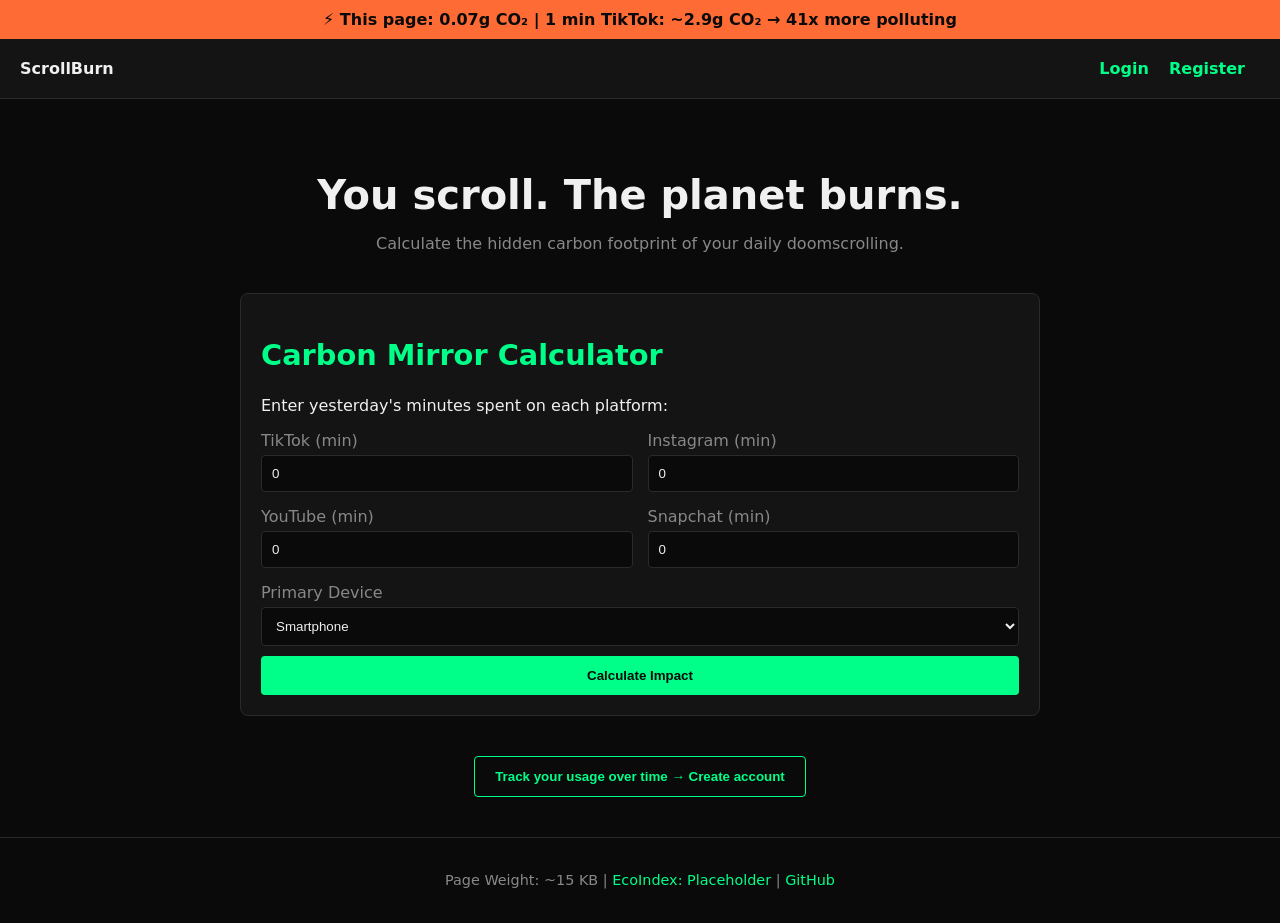
==== frontend/index.html @ 7a2c8bdb "feat: Initial commit of ScrollBurn Green IT project" ====
<!DOCTYPE html>
<html lang="en">
<head>
    <meta charset="UTF-8">
    <meta name="viewport" content="width=device-width, initial-scale=1.0">
    <title>ScrollBurn - Track Your Digital Footprint</title>
    <!-- Green IT Justification: Single lightweight CSS file, no framework -->
    <link rel="stylesheet" href="style.css">
</head>
<body>
    <header id="persistent-header">
        ⚡ This page: 0.07g CO₂ | 1 min TikTok: ~2.9g CO₂ → 41x more polluting
    </header>

    <nav>
        <div class="logo"><strong>ScrollBurn</strong></div>
        <div id="nav-links">
            <a href="login.html">Login</a>
            <a href="register.html">Register</a>
        </div>
    </nav>

    <main>
        <section class="hero">
            <h1>You scroll. The planet burns.</h1>
            <p style="color: var(--text-secondary);">Calculate the hidden carbon footprint of your daily doomscrolling.</p>
        </section>

        <section class="card">
            <h2>Carbon Mirror Calculator</h2>
            <p>Enter yesterday's minutes spent on each platform:</p>
            
            <form id="calculator-form">
                <div class="calculator-grid">
                    <div>
                        <label for="tiktok">TikTok (min)</label>
                        <input type="number" id="tiktok" min="0" value="0">
                    </div>
                    <div>
                        <label for="instagram">Instagram (min)</label>
                        <input type="number" id="instagram" min="0" value="0">
                    </div>
                    <div>
                        <label for="youtube">YouTube (min)</label>
                        <input type="number" id="youtube" min="0" value="0">
                    </div>
                    <div>
                        <label for="snapchat">Snapchat (min)</label>
                        <input type="number" id="snapchat" min="0" value="0">
                    </div>
                </div>
                
                <div style="margin-top: 15px;">
                    <label for="device">Primary Device</label>
                    <select id="device">
                        <option value="smartphone">Smartphone</option>
                        <option value="laptop">Laptop</option>
                        <option value="tablet">Tablet</option>
                    </select>
                </div>

                <button type="submit">Calculate Impact</button>
            </form>

            <div id="results" class="results hidden">
                <h3>Your Daily Footprint: <span id="res-co2" style="color: var(--warning-color);">0</span>g CO₂</h3>
                <p>🚗 Equivalent to <strong id="res-km">0</strong> km by car</p>
                <p>📧 Equivalent to <strong id="res-email">0</strong> emails sent</p>
                <p>🌐 Equivalent to <strong id="res-web">0</strong> minutes on this website</p>
            </div>
        </section>

        <div style="text-align: center; margin-top: 30px;">
            <a href="register.html"><button class="btn-secondary" style="width: auto;">Track your usage over time → Create account</button></a>
        </div>
    </main>

    <footer>
        <p>Page Weight: ~15 KB | <a href="#">EcoIndex: Placeholder</a> | <a href="https://github.com/placeholder" target="_blank" rel="noopener">GitHub</a></p>
    </footer>

    <!-- Green IT Justification: Defer script loading so it doesn't block rendering -->
    <script defer>
        document.getElementById('calculator-form').addEventListener('submit', async (e) => {
            e.preventDefault();
            const data = {
                device: document.getElementById('device').value,
                platforms: {
                    TikTok: document.getElementById('tiktok').value,
                    Instagram: document.getElementById('instagram').value,
                    YouTube: document.getElementById('youtube').value,
                    Snapchat: document.getElementById('snapchat').value
                }
            };

            try {
                const response = await fetch('/calculator/estimate', {
                    method: 'POST',
                    headers: { 'Content-Type': 'application/json' },
                    body: JSON.stringify(data)
                });
                const result = await response.json();
                
                document.getElementById('results').classList.remove('hidden');
                document.getElementById('res-co2').innerText = result.total_co2_grams;
                document.getElementById('res-km').innerText = result.equivalent_km_car;
                document.getElementById('res-email').innerText = result.equivalent_emails;
                document.getElementById('res-web').innerText = result.equivalent_minutes_website;
            } catch (err) {
                alert('Error calculating impact.');
            }
        });

        // Simple auth check to update nav
        if (localStorage.getItem('token')) {
            document.getElementById('nav-links').innerHTML = `
                <a href="dashboard.html">Dashboard</a>
                <a href="#" id="logout-btn">Logout</a>
            `;
            document.getElementById('logout-btn').addEventListener('click', () => {
                localStorage.removeItem('token');
                window.location.href = 'index.html';
            });
        }
    </script>
</body>
</html>
---- frontend/style.css ----
/* frontend/style.css */
/* Green IT Justification: 
   1. System fonts avoid extra HTTP requests and layout shifts.
   2. Dark mode reduces OLED energy consumption.
   3. Single minimal CSS file (under 15KB) reduces payload.
*/
:root {
    --bg-color: #0a0a0a;
    --surface-color: #141414;
    --primary-color: #00ff88;
    --warning-color: #ff6b35;
    --text-primary: #f0f0f0;
    --text-secondary: #888888;
    --border-color: #2a2a2a;
}

body {
    font-family: system-ui, -apple-system, sans-serif;
    background-color: var(--bg-color);
    color: var(--text-primary);
    margin: 0;
    padding: 0;
    display: flex;
    flex-direction: column;
    min-height: 100vh;
}

header {
    background-color: var(--warning-color);
    color: #0a0a0a;
    text-align: center;
    padding: 10px;
    font-weight: bold;
}

nav {
    display: flex;
    justify-content: space-between;
    padding: 20px;
    background-color: var(--surface-color);
    border-bottom: 1px solid var(--border-color);
}

nav a {
    color: var(--primary-color);
    text-decoration: none;
    font-weight: bold;
    margin-right: 15px;
}

main {
    flex: 1;
    padding: 40px 20px;
    max-width: 800px;
    margin: 0 auto;
    width: 100%;
}

.hero {
    text-align: center;
    margin-bottom: 40px;
}

h1 {
    font-size: 2.5rem;
    margin-bottom: 10px;
}

h2 {
    font-size: 1.8rem;
    color: var(--primary-color);
}

.card {
    background-color: var(--surface-color);
    border: 1px solid var(--border-color);
    border-radius: 8px;
    padding: 20px;
    margin-bottom: 20px;
}

.calculator-grid {
    display: grid;
    grid-template-columns: 1fr;
    gap: 15px;
}

@media (min-width: 600px) {
    .calculator-grid {
        grid-template-columns: 1fr 1fr;
    }
}

label {
    display: block;
    margin-bottom: 5px;
    color: var(--text-secondary);
}

input, select {
    width: 100%;
    padding: 10px;
    background-color: var(--bg-color);
    border: 1px solid var(--border-color);
    color: var(--text-primary);
    border-radius: 4px;
    box-sizing: border-box;
}

button {
    background-color: var(--primary-color);
    color: var(--bg-color);
    border: none;
    padding: 12px 20px;
    font-weight: bold;
    cursor: pointer;
    border-radius: 4px;
    width: 100%;
    margin-top: 10px;
}

button:hover {
    opacity: 0.9;
}

.btn-secondary {
    background-color: transparent;
    color: var(--primary-color);
    border: 1px solid var(--primary-color);
}

.btn-danger {
    background-color: var(--warning-color);
    color: #fff;
}

table {
    width: 100%;
    border-collapse: collapse;
    margin-top: 20px;
}

th, td {
    padding: 12px;
    text-align: left;
    border-bottom: 1px solid var(--border-color);
}

th {
    color: var(--text-secondary);
}

.badge {
    padding: 4px 8px;
    border-radius: 12px;
    font-size: 0.8rem;
    background-color: var(--border-color);
}

.badge.active {
    background-color: var(--primary-color);
    color: var(--bg-color);
}

.badge.failed {
    background-color: var(--warning-color);
    color: #fff;
}

.results {
    font-size: 1.2rem;
    margin-top: 20px;
    padding-top: 20px;
    border-top: 1px solid var(--border-color);
}

.error {
    color: var(--warning-color);
    margin-bottom: 15px;
}

footer {
    text-align: center;
    padding: 20px;
    border-top: 1px solid var(--border-color);
    color: var(--text-secondary);
    font-size: 0.9rem;
}

footer a {
    color: var(--primary-color);
    text-decoration: none;
}

.pagination {
    display: flex;
    justify-content: space-between;
    margin-top: 20px;
}

.hidden {
    display: none !important;
}

/* Green IT: minimal utility class for flex */
.flex { display: flex; }
.justify-between { justify-content: space-between; }
.items-center { align-items: center; }
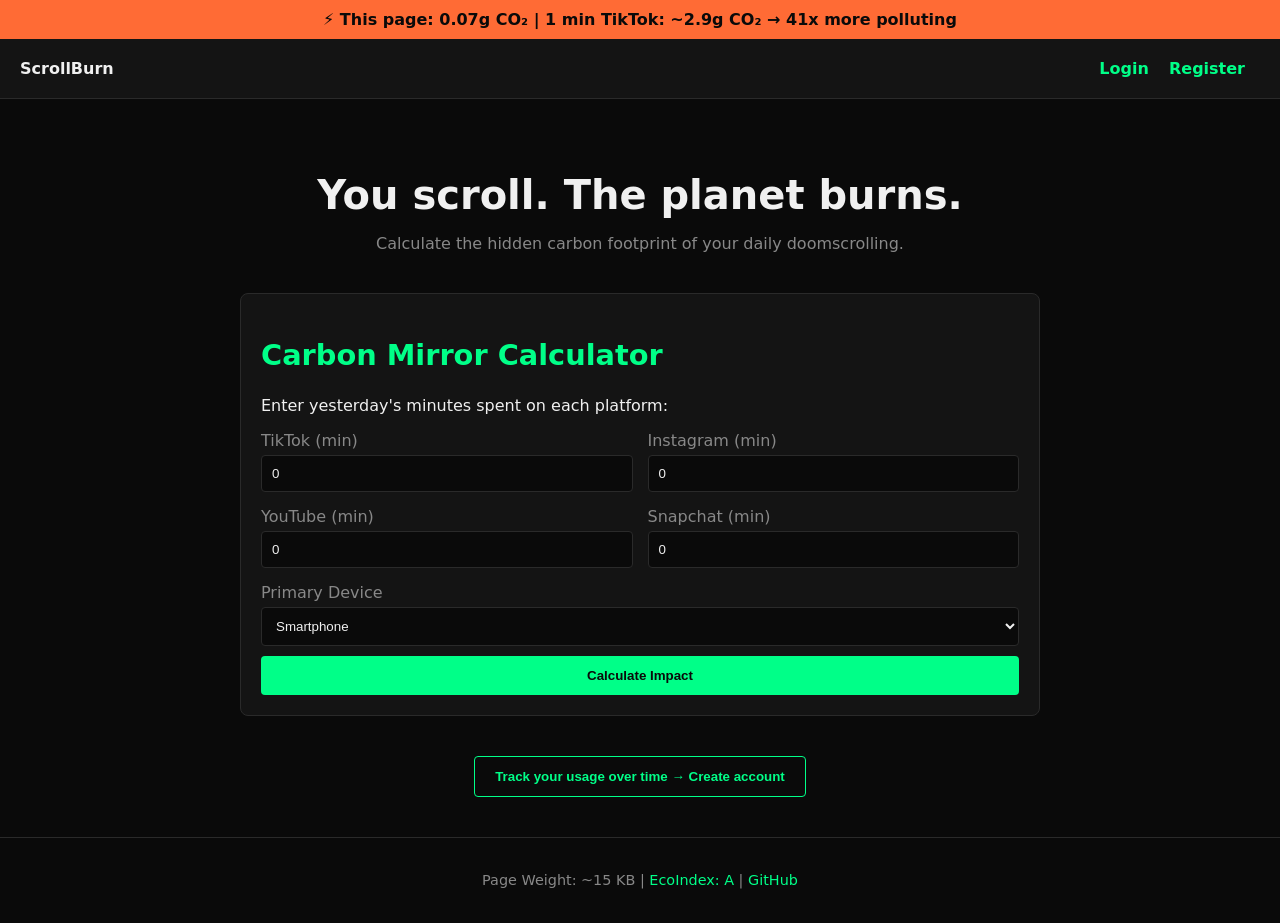
==== commit 490e5a90: "ecoIndex" ====
--- a/frontend/index.html
+++ b/frontend/index.html
@@ -76,7 +76,7 @@
     </main>
 
     <footer>
-        <p>Page Weight: ~15 KB | <a href="#">EcoIndex: Placeholder</a> | <a href="https://github.com/placeholder" target="_blank" rel="noopener">GitHub</a></p>
+        <p>Page Weight: ~15 KB | <a href="https://www.ecoindex.fr" target="_blank" rel="noopener">EcoIndex: A</a> | <a href="https://github.com/Leila-Lazz/ScrollBurn" target="_blank" rel="noopener">GitHub</a></p>
     </footer>
 
     <!-- Green IT Justification: Defer script loading so it doesn't block rendering -->
--- a/frontend/style.css
+++ b/frontend/style.css
@@ -206,3 +206,4 @@
 .flex { display: flex; }
 .justify-between { justify-content: space-between; }
 .items-center { align-items: center; }
+/* Frontend enhancements */
